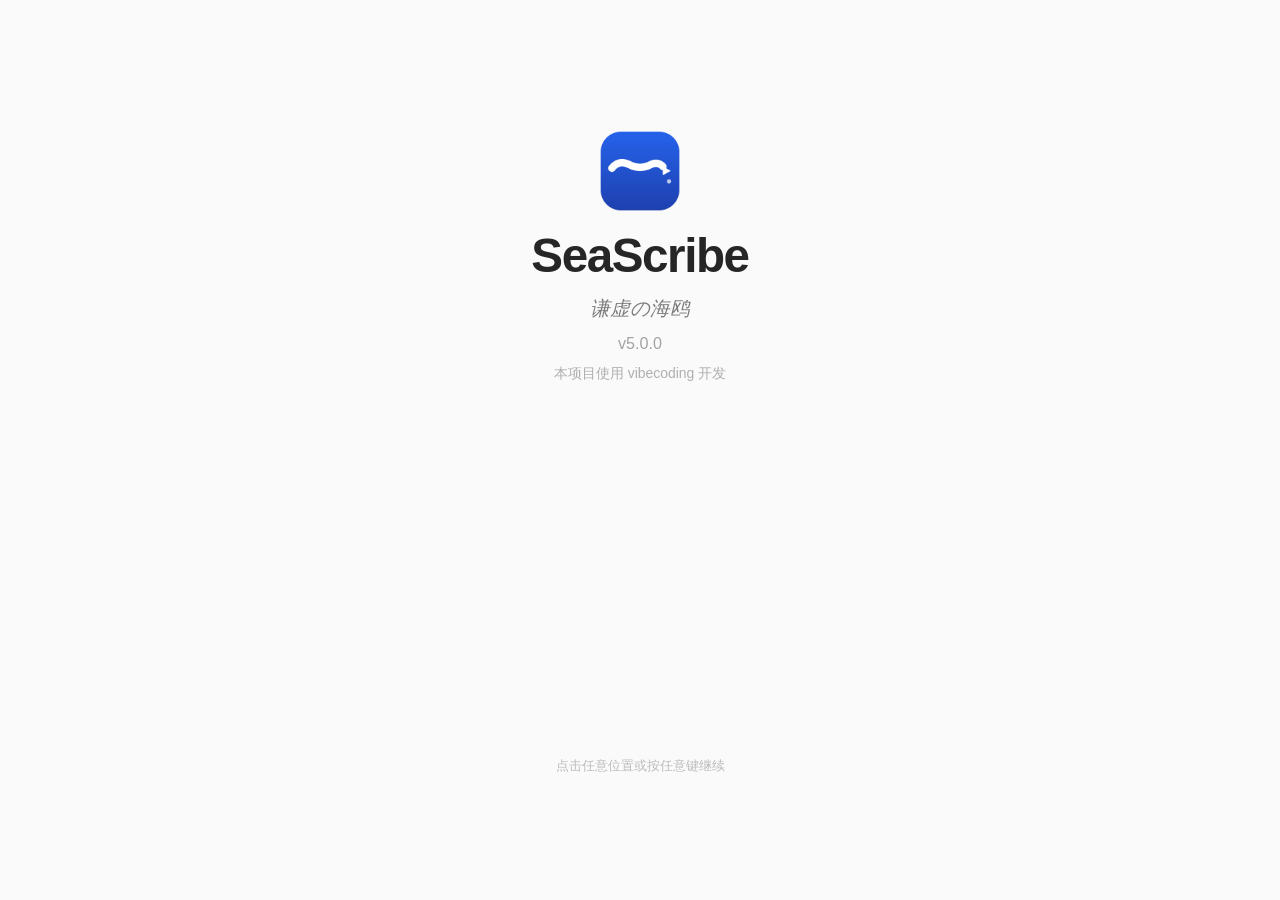
==== index.html @ 75e5cdb0 "v6.0.0: 后端模块化重构 + 前端冗余清理 + 全量审查修复 后端: routes.py 1034行 -> api_common + 7 功能模块 + 聚合入口   - 日志 action 语义" ====
<!DOCTYPE html>
<html lang="zh-CN">
<head>
<meta charset="UTF-8">
<meta name="viewport" content="width=device-width, initial-scale=1.0">
<meta name="renderer" content="webkit">
<meta http-equiv="X-UA-Compatible" content="IE=edge,chrome=1">
<title>SeaScribe — 课堂听写</title>
<link rel="icon" href="main/logo.png">

<!-- Config (must load first) -->
<script src="config/config.js"></script>

<!-- Theme init (must be inline to prevent flash) -->
<script>
(function(){
  var t = localStorage.getItem('seascribe_theme');
  if (!t) {
    t = (window.__SEASCRIBE_CONFIG__ && window.__SEASCRIBE_CONFIG__.theme) || 'light';
  }
  document.documentElement.setAttribute('data-theme', t);
})();
</script>

<!-- Stylesheets -->
<link rel="stylesheet" href="main/css/theme.css">
<link rel="stylesheet" href="main/css/base.css">
<link rel="stylesheet" href="main/css/topbar.css">
<link rel="stylesheet" href="main/css/pages.css">
<link rel="stylesheet" href="main/css/controls.css">
<link rel="stylesheet" href="main/css/cards.css">
<link rel="stylesheet" href="main/css/splash.css">
<link rel="stylesheet" href="main/css/changelog.css">
<link rel="stylesheet" href="main/css/responsive.css">
<link rel="stylesheet" href="main/css/custom-select.css">
<link rel="stylesheet" href="main/css/picker.css">
</head>
<body>

<!-- ========== 点名：动画层 + 结果展示层 ========== -->
<div id="pick-decorative" class="pick-decorative hidden">
  <div class="pick-decorative-inner">
    <span id="pick-decorative-time" class="pick-decorative-time"></span>
    <img id="pick-decorative-avatar" class="pick-decorative-avatar hidden" src="" alt="">
    <span id="pick-decorative-text" class="pick-decorative-text"></span>
    <span id="pick-decorative-sig" class="pick-decorative-sig"></span>
  </div>
  <span class="pick-decorative-hint">点击屏幕继续</span>
</div>
<div id="pick-process" class="pick-process hidden"></div>

<!-- ========== 点名配置弹窗 ========== -->
<div id="picker-modal" class="picker-modal hidden">
  <div class="picker-modal-card">
    <button id="picker-close-x" class="modal-close-x" title="关闭">✕</button>
    <div class="picker-modal-title">🎲 随机点名</div>

    <div class="picker-section">
      <span class="picker-section-label">📋 班级名单</span>
      <select id="picker-list-select" class="picker-select"></select>
    </div>

    <div class="picker-section">
      <span class="picker-section-label">🎲 随机方式</span>
      <div id="picker-method-group" class="picker-radio-group">
        <!-- JS 动态渲染 -->
      </div>
    </div>

    <div class="picker-section">
      <span class="picker-section-label">✨ 修饰动画</span>
      <select id="picker-decorative" class="picker-select">
        <!-- JS 动态渲染 -->
      </select>
    </div>

    <div class="picker-section picker-section-advanced">
      <label class="picker-checkbox">
        <input type="checkbox" id="picker-show-process">
        <span>显示真实随机过程</span>
      </label>
      <div id="picker-process-mode-group" class="picker-process-mode-row">
        <!-- JS 动态渲染 -->
      </div>
    </div>

    <div class="picker-section">
      <label class="picker-checkbox">
        <input type="checkbox" id="picker-timestamp" checked>
        <span>记录点名时间（避免重复）</span>
      </label>
      <div class="picker-ts-actions">
        <button id="picker-ts-view" class="btn btn-ghost btn-sm-picker" disabled>📋 查看记录</button>
      </div>
      <div id="picker-ts-panel" class="picker-ts-panel hidden">
        <div class="picker-ts-panel-header">
          <span class="picker-ts-panel-title">📋 点名记录</span>
          <button id="picker-ts-panel-close" class="modal-close-x" title="关闭" style="position:static;width:24px;height:24px;font-size:0.85rem">✕</button>
        </div>
        <div id="picker-ts-body" class="picker-ts-body"></div>
      </div>
      <label class="picker-checkbox" style="margin-top:8px">
        <input type="checkbox" id="picker-debug-toggle">
        <span>🔧 调试模式（跳过随机，指定姓名播动画）</span>
      </label>
    </div>

    <div class="picker-section picker-section-advanced picker-debug-collapsed" id="picker-debug-section">
      <span class="picker-section-label">🔧 调试动画</span>
      <select id="picker-debug-name" class="picker-select">
        <option value="">— 选择姓名后播放动画 —</option>
      </select>
      <button id="picker-debug-play" class="btn btn-dark btn-sm" disabled>🎬 播放动画</button>
    </div>

    <div class="picker-actions">
      <button id="picker-start" class="btn btn-dark" disabled>开始点名</button>
    </div>
  </div>
</div>

<!-- ========== 开屏动画 ========== -->
<div id="splash" class="splash">
  <div class="splash-content">
    <img class="splash-logo" src="main/logo.png" alt="">
    <span class="splash-title">SeaScribe</span>
    <span class="splash-author">谦虚の海鸥</span>
    <span class="splash-version">v5.0.0</span>
    <span class="splash-vibecoding">本项目使用 vibecoding 开发</span>
    <div id="splash-log" class="splash-log"></div>
    <span class="splash-hint">点击任意位置或按任意键继续</span>
  </div>
</div>

<!-- ========== 顶栏 ========== -->
<header class="topbar">
  <span class="topbar-brand" id="brand-logo" title="回到学科选择"><img class="topbar-logo" src="main/logo.png" alt="">SeaScribe</span><span class="topbar-version">v5.0.0</span>
  <span class="topbar-spacer"></span>
  <div class="topbar-picker" id="topbar-picker">
    <span id="pick-result" class="pick-result"></span>
    <button id="btn-picker" class="topbar-btn">🎲 <span class="btn-label">随机点名</span></button>
  </div>
  <span id="admin-status" class="admin-status hidden"></span>
  <a class="topbar-btn" id="btn-admin" href="/admin/" title="管理后台">🔧 <span class="btn-label">管理后台</span></a>
  <button class="tool-btn icon-btn" id="btn-theme" title="切换夜间模式">🌙</button>
  <div class="topbar-more">
    <button class="topbar-btn" id="btn-more">⋯ <span class="btn-label">更多</span></button>
    <div class="more-menu hidden" id="more-menu">
      <button class="more-item" id="btn-changelog">📜 更新日志</button>
      <button class="more-item" id="btn-syslog">📋 系统日志</button>
      <button class="more-item" id="btn-about"><svg xmlns="http://www.w3.org/2000/svg" width="18" height="18" viewBox="0 0 48 48" fill="none" style="vertical-align:-3px;margin-right:2px"><circle cx="24" cy="24" r="20" stroke="currentColor" stroke-width="3"/><path d="M24 14 L24 30" stroke="currentColor" stroke-width="3.5" stroke-linecap="round"/><circle cx="24" cy="37" r="2.5" fill="currentColor"/></svg> 关于</button>
    </div>
  </div>
</header>

<!-- ========== 学科选择页 ========== -->
<main id="subject-page" class="page">
  <div class="page-hero">
    <h2 class="page-title">选择学科</h2>
    <p class="page-sub">点击卡片开始听写</p>
  </div>
  <div id="subject-list" class="subject-grid"></div>
</main>

<!-- ========== 听写页 ========== -->
<main id="dictation-page" class="page hidden">
  <div class="dictation-header">
    <button class="back-btn" id="btn-back">← 返回</button>
    <h2 class="page-title" id="dictation-title"></h2>
  </div>

  <div class="controls">
    <div id="plugin-config" class="plugin-config-row"></div>

    <div class="control-row">
      <div class="control-item">
        <label class="ctrl-label" for="count-input">数量</label>
        <div class="stepper">
          <button class="stepper-btn" id="count-minus">-</button>
          <input type="number" class="stepper-input" id="count-input" value="12" min="1" max="36" step="1">
          <button class="stepper-btn" id="count-plus">+</button>
          <button class="stepper-btn" id="count-max" title="设为最大数量">max</button>
        </div>
      </div>
      <div class="control-item">
        <span class="ctrl-label">列数</span>
        <div class="stepper">
          <button class="stepper-btn" id="col-minus">-</button>
          <span class="stepper-val" id="col-display">3</span>
          <button class="stepper-btn" id="col-plus">+</button>
        </div>
      </div>
      <button class="tool-btn layout-btn" id="btn-layout" title="切换列表/网格">☰</button>
      <div class="control-item">
        <label class="ctrl-label" for="font-slider">字号</label>
        <button class="tool-btn fs-btn" id="fs-minus" title="缩小">A-</button>
        <input type="range" class="font-slider" id="font-slider" min="60" max="200" value="100" step="5">
        <button class="tool-btn fs-btn" id="fs-plus" title="放大">A+</button>
        <span class="tool-val" id="fs-display">100%</span>
      </div>
      <button id="btn-shuffle" class="btn btn-dark">随机出题</button>
      <button id="btn-reveal" class="btn btn-ghost" disabled>公布答案</button>
    </div>
  </div>

  <div id="card-grid" class="card-grid"></div>
</main>

<!-- ========== 更新日志弹窗 ========== -->
<div id="changelog-overlay" class="changelog-overlay hidden">
  <div class="changelog-card">
    <button class="modal-close-x" id="btn-changelog-close-x" title="关闭">✕</button>
    <h2>更新日志</h2>
    <div class="changelog-body" id="changelog-body"></div>
  </div>
</div>

<!-- ========== 系统日志弹窗 ========== -->
<div id="syslog-overlay" class="changelog-overlay hidden">
  <div class="changelog-card">
    <button class="modal-close-x" id="btn-syslog-close-x" title="关闭">✕</button>
    <h2>系统日志</h2>
    <div id="syslog-body" class="changelog-body"></div>
  </div>
</div>

<!-- ========== 关于弹窗 ========== -->
<div id="about-overlay" class="changelog-overlay hidden">
  <div class="changelog-card">
    <button class="modal-close-x" id="btn-about-close-x" title="关闭">✕</button>
    <h2>关于 SeaScribe</h2>
    <div id="about-body" class="changelog-body"></div>
  </div>
</div>

<!-- ========== Scripts ========== -->
<script>
// Pre-init for non-module scripts (picker, config) that need SeaScribe at parse time
window.SeaScribe = {
  esc: function(s) { var d = document.createElement('div'); d.textContent = s || ''; return d.innerHTML; },
  delay: function(ms) { return new Promise(function(r) { setTimeout(r, ms); }); },
  bindModal: function(overlayId, closeXId) {
    var overlay = document.getElementById(overlayId);
    var closeX = document.getElementById(closeXId);
    function close() { overlay.classList.add('hidden'); }
    if (closeX) closeX.addEventListener('click', close);
    overlay.addEventListener('click', function(e) { if (e.target === overlay) close(); });
  }
};
window.SubjectRegistry = {
  _plugins: new Map(),
  register: function(p) { if (p && p.meta && p.meta.id) this._plugins.set(p.meta.id, p); },
  get: function(id) { return this._plugins.get(id) || null; },
  list: function() { return Array.from(this._plugins.values()); }
};
</script>
<script src="config/english/config.js"></script>
<script src="plugins/english/plugin.js"></script>
<script src="config/chemistry/config.js"></script>
<script src="plugins/chemistry/plugin.js"></script>
<script src="config/enword/config.js"></script>
<script src="plugins/enword/plugin.js"></script>
<script src="https://cdn.jsdelivr.net/npm/canvas-confetti@1.9.4/dist/confetti.browser.min.js"
  integrity="sha384-JSZXO0kKYHTylAsDYTb+7Kg2eUyalm19b8Pydcdf8sQ1cCKYZr9lLahoKT9+LFY5"
  crossorigin="anonymous"></script>
<script src="config/picker/config.js"></script>
<script type="module" src="main/picker/index.js"></script>
<script type="module" src="main/core/app.js"></script>
</body>
</html>
---- main/css/theme.css ----
/* ============================================================
   SeaScribe — Theme Variables (shared by main + admin)
   ============================================================ */

/* === Design Tokens === */
:root {
  --radius-xs: 3px;     --radius-sm: 6px;
  --radius-md: 8px;     --radius-lg: 10px;
  --radius-xl: 12px;    --radius-2xl: 16px;
  --radius: var(--radius-xl);
  --gap:      14px;
  --dur-fast: 0.15s;    --dur-md: 0.2s;    --dur-slow: 0.3s;
  --ease:     cubic-bezier(0.22, 0.61, 0.36, 1);
  --spring:   cubic-bezier(0.34, 1.56, 0.64, 1);
  --ease-out: cubic-bezier(0, 0, 0.2, 1);
  --bounce:   cubic-bezier(0.175, 0.885, 0.32, 1.275);
  --shadow-sm: 0 4px 16px rgba(0,0,0,0.1);
  --shadow-md: 0 6px 20px rgba(0,0,0,0.12);
  --shadow-lg: 0 12px 32px rgba(0,0,0,0.12);
  --shadow-xl: 0 12px 40px rgba(0,0,0,0.2);
}

/* ---- Light Theme ---- */
:root, [data-theme="light"] {
  --bg:       #fafafa;
  --surface:  #ffffff;
  --text:     #333;
  --muted:    #999;
  --border:   #e5e5e5;
  --dark:     #2a2a2a;
  --accent:   #d6394e;
  --hover:    #f5f5f5;
  --orb-bg:   #f0f0f0;
  --slider-track: #ddd;
  --select-arrow: url("data:image/svg+xml,%3Csvg xmlns='http://www.w3.org/2000/svg' width='12' height='12' viewBox='0 0 12 12'%3E%3Cpath d='M3 5l3 3 3-3' fill='none' stroke='%23999' stroke-width='1.5' stroke-linecap='round'/%3E%3C/svg%3E");
}

/* ---- Dark Theme ---- */
[data-theme="dark"] {
  --bg:       #1a1a1a;
  --surface:  #262626;
  --text:     #e5e5e5;
  --muted:    #888;
  --border:   #3a3a3a;
  --dark:     #e5e5e5;
  --accent:   #f06070;
  --hover:    #333;
  --orb-bg:   #333;
  --slider-track: #444;
  --select-arrow: url("data:image/svg+xml,%3Csvg xmlns='http://www.w3.org/2000/svg' width='12' height='12' viewBox='0 0 12 12'%3E%3Cpath d='M3 5l3 3 3-3' fill='none' stroke='%23888' stroke-width='1.5' stroke-linecap='round'/%3E%3C/svg%3E");
}
---- main/css/base.css ----
/* ============================================================
   SeaScribe — Base Reset & Typography
   ============================================================ */

/* ---- Global scrollbar ---- */
::-webkit-scrollbar { width: 4px; height: 4px; }
::-webkit-scrollbar-button:vertical:decrement,
::-webkit-scrollbar-button:vertical:increment { height: 0; }
::-webkit-scrollbar-button:horizontal:decrement,
::-webkit-scrollbar-button:horizontal:increment { width: 0; }
::-webkit-scrollbar-track { background: transparent; }
::-webkit-scrollbar-track-piece { background: transparent; }
::-webkit-scrollbar-thumb { background: var(--muted); border-radius: 2px; }
::-webkit-scrollbar-thumb:hover { background: var(--border); }
::-webkit-scrollbar-corner { background: transparent; }

*, *::before, *::after { box-sizing:border-box; margin:0; padding:0; }
html { font-size: 17px; scrollbar-width: thin; scrollbar-color: var(--muted) transparent; }

body {
  font-family: -apple-system, BlinkMacSystemFont, "Segoe UI", "PingFang SC",
               "Microsoft YaHei", "Helvetica Neue", sans-serif;
  background: var(--bg);
  color: var(--text);
  min-height: 100vh;
  overflow-x: hidden;
  transition: background-color 0.3s, color 0.3s;
}

.hidden { display: none; }
---- main/css/topbar.css ----
/* ============================================================
   SeaScribe — Topbar
   ============================================================ */

.topbar {
  display: flex;
  align-items: center;
  gap: 12px;
  padding: 14px 28px;
  border-bottom: 1px solid var(--border);
  background: var(--surface);
  flex-wrap: wrap;
  transition: background-color var(--dur-slow), border-color var(--dur-slow);
}

.topbar-brand {
  display: flex;
  align-items: center;
  gap: 6px;
  font-size: 1.3rem;
  font-weight: 700;
  letter-spacing: -0.02em;
  cursor: pointer;
  user-select: none;
  transition: opacity var(--dur-fast);
}
.topbar-brand:hover { opacity: 0.7; }

.topbar-logo {
  width: 1.1em;
  height: 1.1em;
  flex-shrink: 0;
  vertical-align: middle;
}

.topbar-version {
  font-size: 0.65rem;
  font-weight: 400;
  color: var(--muted);
  position: relative;
  top: 0.4em;
  margin-left: -4px;
  pointer-events: none;
  user-select: none;
}

.topbar-spacer { flex: 1; }

.topbar-btn {
  padding: 6px 10px;
  border: 1px solid var(--border);
  border-radius: var(--radius-md);
  background: var(--surface);
  cursor: pointer;
  font-size: 0.9rem;
  color: var(--text);
  transition: background-color var(--dur-md);
  text-decoration: none;
}
.topbar-btn:hover { background: var(--hover); }

.tool-btn {
  width: 28px; height: 28px;
  border: 1px solid var(--border);
  border-radius: var(--radius-sm);
  background: var(--surface);
  font-size: 0.8rem;
  cursor: pointer;
  color: var(--text);
  display: flex;
  align-items: center; justify-content: center;
  transition: background-color var(--dur-fast), border-color var(--dur-fast);
}
.tool-btn:hover { background: var(--hover); }

.icon-btn { font-size: 1rem; border: none; background: transparent; }

/* ---- 管理后台登录状态 ---- */
.admin-status {
  font-size: 0.72rem;
  color: var(--muted);
  text-align: center;
  line-height: 1.3;
  white-space: nowrap;
  animation: adminStatusIn 0.25s var(--ease);
}
.admin-status.hidden { display: none; }
.admin-status .status-dot {
  display: inline-block;
  width: 6px; height: 6px;
  border-radius: 50%;
  background: #27ae60;
  margin-right: 4px;
  vertical-align: middle;
  position: relative;
  top: -1px;
}

/* ---- 更多下拉菜单 ---- */
.topbar-more {
  position: relative;
}

.more-menu {
  position: absolute;
  top: calc(100% + 6px);
  right: 0;
  background: var(--surface);
  border: 1px solid var(--border);
  border-radius: var(--radius-lg);
  box-shadow: var(--shadow-md);
  padding: 4px;
  display: flex;
  flex-direction: column;
  gap: 2px;
  min-width: 140px;
  z-index: 1000;
  animation: moreIn 0.2s var(--spring);
  transform-origin: top right;
}

.more-menu.hidden { display: none; }

.more-item {
  padding: 8px 14px;
  border: none;
  border-radius: 7px;
  background: transparent;
  cursor: pointer;
  font-size: 0.88rem;
  color: var(--text);
  text-align: left;
  white-space: nowrap;
  transition: background-color 0.12s, transform 0.12s var(--spring);
}
.more-item:hover { background: var(--hover); transform: translateX(2px); }

@keyframes moreIn {
  from { opacity: 0; transform: scale(0.92) translateY(-8px); }
  to   { opacity: 1; transform: scale(1) translateY(0); }
}

@keyframes adminStatusIn {
  from { opacity: 0; transform: translateX(-12px); }
  to   { opacity: 1; transform: translateX(0); }
}
---- main/css/pages.css ----
/* ============================================================
   SeaScribe — Page Transitions & Subject Cards
   ============================================================ */

.page {
  margin: 0 auto;
  padding: 32px 24px 60px;
}
.page.hidden { display: none; }

.page-exit {
  animation: pageOut 0.2s var(--ease-out) forwards;
}
.page-enter {
  animation: pageIn 0.35s var(--spring) forwards;
}

@keyframes pageOut {
  to { opacity: 0; transform: translateY(-12px) scale(0.98); }
}
@keyframes pageIn {
  from { opacity: 0; transform: translateY(12px) scale(0.98); }
  to   { opacity: 1; transform: translateY(0) scale(1); }
}

.page-hero { text-align: center; margin-bottom: 32px; }
.page-title { font-size: 1.6rem; font-weight: 700; }
.page-sub { font-size: 0.9rem; color: var(--muted); margin-top: 6px; }

/* ---- Subject Cards ---- */
.subject-grid {
  display: grid;
  grid-template-columns: repeat(auto-fill, minmax(200px, 1fr));
  gap: var(--gap);
}

.subject-card {
  background: var(--surface);
  border: 1px solid var(--border);
  border-radius: var(--radius);
  padding: 28px 20px;
  display: flex; flex-direction: column; align-items: center;
  gap: 10px;
  cursor: pointer;
  transition: all 0.25s var(--spring);
}
.subject-card:hover {
  transform: translateY(-6px) scale(1.02);
  box-shadow: var(--shadow-lg);
  border-color: var(--text);
}
.subject-icon { font-size: 2.6rem; line-height:1; }
.subject-name { font-size: 1.2rem; font-weight:700; }
.subject-desc { font-size: 0.8rem; color:var(--muted); text-align:center; }

/* ---- Dictation Header ---- */
.dictation-header {
  display: flex; align-items: center; gap: 16px; margin-bottom: 20px;
}

.back-btn {
  border: 1px solid var(--border);
  background: var(--surface);
  color: var(--text);
  padding: 6px 14px;
  border-radius: var(--radius-md);
  font-size: 0.9rem;
  cursor: pointer;
  transition: all var(--dur-fast);
}
.back-btn:hover { background: var(--hover); }
---- main/css/controls.css ----
/* ============================================================
   SeaScribe — Controls
   ============================================================ */

.controls { margin-bottom: 14px; }

.plugin-config-row {
  margin-bottom: 8px;
  display: flex; flex-wrap: wrap; gap: 8px; align-items: center;
}

.control-row {
  display: flex; align-items: center; gap: 10px; flex-wrap: wrap;
}

.control-item {
  display: flex; align-items: center; gap: 4px;
}

.ctrl-label {
  font-size: 0.75rem; color: var(--muted); font-weight: 500;
}

/* ---- stepper ---- */
.stepper {
  display: flex; align-items: center;
  border: 1px solid var(--border);
  border-radius: 6px; overflow: hidden;
}
.stepper-btn {
  width: 28px; height: 28px;
  border: none; background: var(--surface);
  font-size: 0.9rem; cursor: pointer;
  color: var(--text);
  transition: background-color 0.15s;
  display: flex; align-items: center; justify-content: center;
}
.stepper-btn:hover { background: var(--hover); }
.stepper-val {
  width: 30px; text-align: center;
  font-weight: 600; font-size: 0.85rem;
}

/* stepper with editable input */
.stepper-input {
  width: 44px; height: 28px;
  text-align: center;
  border: none;
  background: var(--surface);
  color: var(--text);
  font-size: 0.85rem; font-weight: 600;
  -moz-appearance: textfield;
}
.stepper-input::-webkit-inner-spin-button,
.stepper-input::-webkit-outer-spin-button { -webkit-appearance:none; margin:0; }
.stepper-input:focus { outline: none; background: var(--hover); }

/* ---- font slider ---- */
.font-slider {
  -webkit-appearance: none;
  width: 64px; height: 5px;
  border-radius: 3px;
  background: var(--slider-track);
  outline: none; cursor: pointer;
}
.font-slider::-webkit-slider-thumb {
  -webkit-appearance: none;
  width: 18px; height: 18px; border-radius: 50%;
  background: var(--dark);
  border: 2px solid var(--surface);
  cursor: pointer;
}
.font-slider::-moz-range-thumb {
  width: 18px; height: 18px; border-radius: 50%;
  background: var(--dark);
  border: 2px solid var(--surface);
  cursor: pointer;
}

.fs-btn {
  font-size: 0.75rem;
  font-weight: 600;
  width: 28px; height: 28px;
}

.tool-val {
  font-size: 0.8rem; color: var(--text);
  font-weight: 500; min-width: 3.2em; text-align: center;
}

.layout-btn {
  font-size: 1.1rem;
  width: 32px; height: 32px;
  border-radius: 8px;
}

/* ---- beautiful selects ---- */
.range-select {
  appearance: none;
  -webkit-appearance: none;
  padding: 8px 32px 8px 14px;
  border: 1.5px solid var(--border);
  border-radius: 10px;
  background: var(--surface);
  background-image: var(--select-arrow);
  background-repeat: no-repeat;
  background-position: right 10px center;
  background-size: 12px 12px;
  color: var(--text);
  font-size: 0.92rem;
  font-weight: 500;
  cursor: pointer;
  transition: border-color 0.2s, box-shadow 0.2s, background-color 0.2s;
  max-width: 160px;
  text-overflow: ellipsis;
}
.range-select:hover {
  border-color: var(--muted);
  background-color: var(--hover);
}
.range-select:focus {
  outline: none;
  border-color: var(--dark);
  box-shadow: 0 0 0 3px rgba(128,128,128,0.1);
}
.range-select option {
  background: var(--surface);
  color: var(--text);
  padding: 8px;
}
.range-sep {
  font-size: 0.85rem;
  color: var(--muted);
  font-weight: 500;
  user-select: none;
}

.ctrl-sep {
  width: 16px;
}

/* ---- import button ---- */
.import-btn {
  position: relative;
  overflow: hidden;
  cursor: pointer;
  display: inline-flex;
  align-items: center;
  gap: 4px;
}
.import-btn input[type=file] {
  position: absolute;
  top: 0; right: 0; bottom: 0; left: 0;
  opacity: 0;
  cursor: pointer;
}
.import-msg {
  font-size: 0.82rem;
  font-weight: 500;
}
.import-msg.loading  { color: var(--muted); }
.import-msg.success  { color: #4caf50; }
.import-msg.error    { color: #f44336; }

/* ---- url input ---- */
.url-input {
  padding: 8px 14px;
  border: 1.5px solid var(--border);
  border-radius: 10px;
  background: var(--surface);
  color: var(--text);
  font-size: 0.88rem;
  width: 280px;
  transition: border-color 0.2s;
}
.url-input::placeholder { color: var(--muted); }
.url-input:focus { outline: none; border-color: var(--dark); }

/* ---- buttons ---- */
.btn {
  padding: 7px 14px; border: none; border-radius: 8px;
  font-size: 0.88rem; font-weight: 600;
  cursor: pointer; transition: all var(--dur-fast); white-space: nowrap;
}
.btn-dark { background: var(--dark); color: var(--bg); }
.btn-dark:hover { opacity: 0.85; }
.btn-ghost {
  background: transparent; color: var(--muted);
  border: 1px solid var(--border);
}
.btn-ghost:hover { border-color: var(--text); color: var(--text); }
.btn-ghost:disabled { opacity: 0.35; cursor: default; }
---- main/css/cards.css ----
/* ============================================================
   SeaScribe — Dictation Cards
   ============================================================ */

.card-grid {
  display: grid;
  grid-template-columns: repeat(4, 1fr);
  gap: var(--gap);
  transition: grid-template-columns 0.35s var(--ease);
}

.card-grid.grid-morph {
  animation: gridPulse 0.35s var(--ease);
}

.card-grid.layout-morph {
  animation: layoutMorph 0.28s var(--ease);
}

@keyframes layoutMorph {
  0%   { opacity: 0.5; transform: scale(0.96); }
  100% { opacity: 1; transform: scale(1); }
}

@keyframes gridPulse {
  0%   { opacity: 1; transform: scale(1); }
  40%  { opacity: 0.75; transform: scale(0.985); }
  100% { opacity: 1; transform: scale(1); }
}

/* list mode */
.card-grid.list {
  display: block;
  column-gap: 12px;
}
.card-grid.list .card {
  break-inside: avoid;
  margin-bottom: 8px;
  flex-direction: row;
  flex-wrap: wrap;
  align-items: center;
  gap: 4px 10px;
  padding: 10px 14px;
}
.card-grid.list .card-num { flex-shrink: 0; min-width: 1.8em; }
.card-grid.list .card-prompt { flex: 1; min-width: 0; }
.card-grid.list .card-answers { flex-basis: 100%; }
.card-grid.list .card-answers:not(.visible) { display: none; }

.card {
  background: var(--surface);
  border: 1px solid var(--border);
  border-radius: var(--radius);
  padding: 18px 16px;
  display: flex; flex-direction: column; gap: 8px;
  animation: fadeUp 0.45s var(--spring) both;
  transition: background-color var(--dur-slow), border-color var(--dur-slow), transform 0.25s var(--spring), box-shadow 0.25s var(--spring);
  min-width: 0;
}
.card:hover {
  transform: translateY(-2px);
  box-shadow: var(--shadow-sm);
}
[data-theme="dark"] .card:hover { box-shadow: 0 4px 16px rgba(0,0,0,0.4); }

@keyframes fadeUp {
  from { opacity: 0; transform: translateY(20px); }
  to   { opacity: 1; transform: translateY(0); }
}

.card-num { font-size: calc(1.3rem * var(--card-font-scale, 1)); color: #666; font-weight: 800; }
[data-theme="dark"] .card-num { color: #aaa; }

.card-prompt {
  display: flex; align-items: baseline; gap: 6px;
  font-size: calc(1em * var(--card-font-scale, 1));
}

.card-symbol {
  font-size: 1.6em; font-weight: 700;
  letter-spacing: 0.02em; line-height: 1;
}

.card-cn { font-size: 0.8em; color: var(--muted); font-weight: 400; }

/* ---- answers ---- */
.card-answers {
  padding-top: 4px;
  opacity: 0; max-height: 0; overflow: hidden;
  transition: all 0.4s var(--spring);
  font-size: calc(0.9em * var(--card-font-scale, 1));
}
.card-answers.visible {
  opacity: 1; max-height: 300px; overflow: visible;
}

.a-line {
  display: flex; align-items: baseline; gap: 6px;
  margin-bottom: 2px; flex-wrap: wrap;
}
.a-label {
  font-size: 0.85em; color: var(--text); opacity: 0.75;
  font-weight: 600; min-width: 3.2em; flex-shrink: 0;
}
.a-val { font-weight: 600; white-space: pre-wrap; word-break: break-word; }
.a-val sup { font-size: 0.65em; color: var(--text); opacity: 0.75; }
.a-val.orbital {
  font-family: "SF Mono", "Cascadia Code", "Fira Code", "Consolas", "Microsoft YaHei", monospace;
  font-size: 0.88em; letter-spacing: 0.03em;
  background: var(--orb-bg);
  padding: 1px 5px; border-radius: var(--radius-xs);
  white-space: normal; word-break: break-all; line-height: 1.5;
}
---- main/css/splash.css ----
/* ============================================================
   SeaScribe — Splash Screen
   ============================================================ */

.splash {
  position: fixed;
  top: 0; right: 0; bottom: 0; left: 0;
  z-index: 9999;
  background: var(--bg);
  display: flex;
  align-items: center;
  justify-content: center;
  pointer-events: auto;
  cursor: pointer;
  will-change: opacity;
}

.splash-content {
  display: flex;
  flex-direction: column;
  align-items: center;
  gap: 12px;
  animation: splashIn 0.8s var(--spring) both;
}

.splash-logo {
  width: 90px;
  height: 90px;
  animation: splashBounce 0.8s var(--spring) 0.1s both;
}

.splash-title {
  font-size: 2.8rem;
  font-weight: 800;
  letter-spacing: -0.03em;
  color: rgba(255,255,255,0.95);
  animation: splashFade 0.6s var(--ease-out) 0.5s both;
}

[data-theme="light"] .splash-title {
  color: rgba(0,0,0,0.85);
}

.splash-author {
  font-size: 1.15rem;
  color: rgba(255,255,255,0.65);
  font-style: italic;
  animation: splashFade 0.6s var(--ease-out) 0.7s both;
}

[data-theme="light"] .splash-author {
  color: rgba(0,0,0,0.5);
}

.splash-version {
  font-size: 0.95rem;
  color: rgba(255,255,255,0.45);
  animation: splashFade 0.6s var(--ease-out) 0.85s both;
}
[data-theme="light"] .splash-version { color: rgba(0,0,0,0.35); }

.splash-vibecoding {
  font-size: 0.82rem;
  color: rgba(255,255,255,0.4);
  animation: splashFade 0.6s var(--ease-out) 0.95s both;
}
[data-theme="light"] .splash-vibecoding { color: rgba(0,0,0,0.3); }

/* splash startup logs */
.splash-log {
  margin-top: 16px;
  width: 280px;
  height: 320px;
  overflow-y: auto;
  scrollbar-width: none;
  display: flex; flex-direction: column; align-items: center; gap: 4px;
}
.splash-log::-webkit-scrollbar { display: none; }
.splash-log-line {
  white-space: nowrap;
  font-size: 0.82rem;
  color: rgba(255,255,255,0.7);
  animation: splashFade 0.2s var(--ease-out) both;
}
[data-theme="light"] .splash-log-line { color: rgba(0,0,0,0.5); }

.splash-hint {
  margin-top: 14px;
  font-size: 0.78rem;
  color: rgba(255,255,255,0.35);
  animation: splashFade 0.6s var(--ease-out) 1.2s both, splashFloat 3s ease-in-out 2s infinite;
}
[data-theme="light"] .splash-hint { color: rgba(0,0,0,0.25); }

@keyframes splashIn {
  from { opacity: 0; transform: scale(0.92); }
  to   { opacity: 1; transform: scale(1); }
}

@keyframes splashOut {
  to { opacity: 0; }
}

@keyframes splashBounce {
  0%   { opacity: 0; transform: scale(0) rotate(-10deg); }
  60%  { opacity: 1; transform: scale(1.12) rotate(2deg); }
  100% { transform: scale(1) rotate(0deg); }
}

@keyframes splashFade {
  from { opacity: 0; transform: translateY(20px); }
  to   { opacity: 1; transform: translateY(0); }
}

@keyframes splashFloat {
  0%, 100% { transform: translateY(0); }
  50%      { transform: translateY(-3px); }
}
---- main/css/changelog.css ----
/* ============================================================
   SeaScribe — Changelog / Syslog Overlay
   ============================================================ */

.changelog-overlay {
  position: fixed;
  top: 0; right: 0; bottom: 0; left: 0;
  z-index: 20000;
  background: rgba(0,0,0,0.55);
  display: flex;
  align-items: center;
  justify-content: center;
  opacity: 1;
  pointer-events: auto;
  transition: opacity 0.25s var(--ease-out);
}
.changelog-overlay.hidden {
  opacity: 0;
  pointer-events: none;
}

.changelog-card {
  position: relative;
  background: var(--surface);
  border-radius: var(--radius-2xl);
  padding: 24px 32px 20px;
  max-width: 540px;
  width: auto;
  min-width: 360px;
  max-height: 80vh;
  display: flex;
  flex-direction: column;
  color: var(--text);
}

.changelog-overlay:not(.hidden) .changelog-card {
  animation: changelogIn 0.4s var(--spring);
}
#about-overlay .changelog-card {
  max-width: 680px;
}
#syslog-overlay .changelog-card {
  max-width: 85vw;
}
.changelog-card h2 { margin: 0 0 12px; font-size: 1.3rem; flex-shrink: 0; padding-right: 32px; }

/* ---- 右上角关闭按钮 ---- */
.modal-close-x {
  position: absolute;
  top: 12px; right: 14px;
  width: 28px; height: 28px;
  border: none;
  border-radius: var(--radius-sm);
  background: transparent;
  cursor: pointer;
  font-size: 1rem;
  color: var(--muted);
  display: flex;
  align-items: center; justify-content: center;
  transition: background-color var(--dur-fast), color var(--dur-fast), transform var(--dur-md) var(--spring);
  z-index: 1;
}
.modal-close-x:hover {
  background: var(--hover);
  color: var(--text);
  transform: rotate(90deg);
}


.changelog-body {
  overflow-y: auto;
  flex: 1;
  min-height: 0;
}
.changelog-body::-webkit-scrollbar { width: 4px; height: 4px; }
.changelog-body::-webkit-scrollbar-button:vertical:decrement,
.changelog-body::-webkit-scrollbar-button:vertical:increment { height: 0; }
.changelog-body::-webkit-scrollbar-track { background: transparent; }
.changelog-body::-webkit-scrollbar-thumb { background: var(--muted); border-radius: 2px; }
.changelog-body::-webkit-scrollbar-thumb:hover { background: var(--border); }
.changelog-body { scrollbar-width: thin; scrollbar-color: var(--muted) transparent; }
.changelog-body ul { padding-left: 20px; line-height: 1.8; font-size: 0.92rem; }
.changelog-body table {
  width: 100%; border-collapse: collapse;
  margin: 8px 0; font-size: 0.85rem;
}
.changelog-body th, .changelog-body td {
  border: 1px solid var(--border); padding: 6px 10px; text-align: left;
}
.changelog-body th { background: var(--hover); font-weight: 600; }
.changelog-body code {
  background: var(--orb-bg); padding: 1px 5px; border-radius: var(--radius-xs);
  font-family: "SF Mono", "Cascadia Code", "Consolas", monospace;
  font-size: 0.88em;
}
.changelog-body pre {
  background: var(--orb-bg); padding: 12px 16px; border-radius: var(--radius-md);
  overflow-x: auto; font-size: 0.82rem; line-height: 1.6;
}
.changelog-body pre code { background: none; padding: 0; }
.changelog-body blockquote {
  border-left: 3px solid var(--accent); margin: 8px 0;
  padding: 4px 14px; color: var(--muted); font-style: italic;
}
.changelog-body hr {
  border: none; border-top: 1px solid var(--border); margin: 12px 0;
}
.changelog-body img { border-radius: var(--radius-md); }
.changelog-body h4, .changelog-body h5, .changelog-body h6 {
  margin: 12px 0 4px; color: var(--text);
}
.changelog-body h2 { font-size: 1.2rem; margin: 16px 0 8px; }
.changelog-body h3 { margin: 16px 0 6px; font-size: 1rem; color: var(--text); }

@keyframes changelogIn {
  from { opacity: 0; transform: translateY(24px) scale(0.94); }
  to   { opacity: 1; transform: translateY(0) scale(1); }
}
---- main/css/responsive.css ----
/* ============================================================
   SeaScribe — Responsive
   适配手机 / 平板 / 桌面
   ============================================================ */

/* ====== 平板 (≤1024px) ====== */
@media (max-width: 1024px) {
  .changelog-card {
    max-width: 70vw;
  }
  #about-overlay .changelog-card {
    max-width: 75vw;
  }
  #syslog-overlay .changelog-card {
    max-width: 85vw;
  }
}

/* ====== 小平板 (≤768px) ====== */
@media (max-width: 768px) {
  /* 顶栏 */
  .topbar {
    flex-wrap: nowrap;
    padding: 10px 14px;
    gap: 6px;
  }
  .topbar-version { display: none; }
  .topbar-brand { font-size: 1.1rem; }
  .topbar-logo { width: 0.9em; height: 0.9em; }
  .topbar-btn { padding: 5px 8px; font-size: 0.82rem; }
  .admin-status { font-size: 0.68rem; }
  #btn-admin { padding: 5px 8px; font-size: 0.82rem; }

  /* 点名顶栏区域 */
  .topbar-picker { gap: 4px; }
  #btn-picker { font-size: 0.82rem; }

  /* 页面 */
  .page { padding: 12px 10px 28px; }

  /* 听写页头部 */
  .dictation-header {
    flex-wrap: wrap;
    gap: 8px;
  }
  .dictation-header .page-title { font-size: 1.2rem; }

  /* 控制栏 */
  .control-row { gap: 6px; }
  .control-item { gap: 2px; }
  .ctrl-label { font-size: 0.7rem; }
  .font-slider { width: 48px; }

  /* 学科卡片 */
  .subject-grid { grid-template-columns: 1fr 1fr; gap: 10px; }
  .subject-card { padding: 18px 14px; }
  .subject-icon { font-size: 2rem; }
  .subject-name { font-size: 1rem; }
  .subject-desc { font-size: 0.72rem; }

  /* 听写卡片 */
  .card-grid { gap: 10px; }
  .card { padding: 14px 16px; }

  /* 模态框 */
  .picker-modal-card {
    min-width: unset;
    max-width: 92vw;
    width: 92vw;
    padding: 20px 18px;
    gap: 14px;
  }
  .changelog-card {
    min-width: unset;
    max-width: 92vw;
    width: 92vw;
    padding: 20px 18px;
  }
  #about-overlay .changelog-card,
  #syslog-overlay .changelog-card {
    max-width: 92vw;
  }
  .changelog-card h2 { font-size: 1.15rem; }
  .changelog-body { max-height: 65vh; }

  /* Splash */
  .splash-logo { width: 70px; height: 70px; }
  .splash-title { font-size: 2.2rem; }
  .splash-author { font-size: 1rem; }
  .splash-log { width: 260px; height: 280px; }
}

/* ====== 窄屏 (≤640px) — 隐藏点名结果 ====== */
@media (max-width: 640px) {
  .topbar { flex-wrap: nowrap; }
  #pick-result { display: none; }
}

/* ====== 手机 (≤480px) ====== */
@media (max-width: 480px) {
  /* 顶栏 —— 只显示图标 */
  .topbar {
    flex-wrap: nowrap;
    padding: 8px 10px;
    gap: 3px;
  }
  .topbar-brand { font-size: 1rem; }
  .topbar-btn { padding: 4px 6px; font-size: 0.82rem; border-radius: 6px; }
  .topbar-btn .btn-label { display: none; }
  #btn-admin { padding: 4px 6px; font-size: 0.82rem; }
  .admin-status { font-size: 0.58rem; }
  .topbar-picker { gap: 2px; }
  #btn-picker { font-size: 0.82rem; padding: 4px 6px; }
  #pick-result { display: none; }
  .icon-btn { width: 24px; height: 24px; font-size: 0.85rem; }
  .more-menu { min-width: 120px; }
  .more-item { padding: 6px 10px; font-size: 0.8rem; }

  /* 页面 */
  .page { padding: 10px 6px 24px; }
  .page-hero { margin-bottom: 18px; }
  .page-title { font-size: 1.3rem; }

  /* 听写页头部 */
  .dictation-header .page-title { font-size: 1rem; }
  .back-btn { padding: 5px 10px; font-size: 0.8rem; }

  /* 控制栏 —— 更紧凑 */
  .control-row { gap: 5px; }
  .stepper-btn { width: 24px; height: 24px; font-size: 0.8rem; }
  .stepper-input { width: 36px; height: 24px; font-size: 0.8rem; }
  .stepper-val { width: 24px; font-size: 0.78rem; }
  .ctrl-label { font-size: 0.65rem; display: none; }
  .font-slider { width: 40px; }
  .fs-btn { width: 24px; height: 24px; font-size: 0.7rem; }
  .tool-val { font-size: 0.7rem; min-width: 2.8em; }
  .layout-btn { width: 28px; height: 28px; font-size: 1rem; }
  .btn { padding: 5px 10px; font-size: 0.78rem; }
  .url-input { width: 160px; font-size: 0.78rem; padding: 6px 10px; }
  .range-select { padding: 6px 28px 6px 10px; font-size: 0.78rem; max-width: 120px; }

  /* 学科卡片 —— 单列 */
  .subject-grid { grid-template-columns: 1fr; gap: 8px; }
  .subject-card { padding: 14px 12px; }

  /* 听写卡片 —— 单列 */
  .card-grid { grid-template-columns: 1fr; gap: 8px; }
  .card { padding: 10px 12px; }
  .card-num { font-size: 1rem; }
  .card-prompt { font-size: 0.9em; }

  /* 模态框 */
  .picker-modal-card {
    width: 96vw;
    max-width: 96vw;
    padding: 16px 14px;
    gap: 12px;
    border-radius: 12px;
  }
  .picker-modal-title { font-size: 1.2rem; }
  .picker-radio-item { padding: 8px 10px; }
  .picker-radio-item-label .title { font-size: 0.88rem; }
  .picker-radio-item-label .desc { font-size: 0.72rem; }
  .picker-select { font-size: 0.82rem; padding: 7px 10px; }
  .picker-section { gap: 6px; }

  .changelog-card {
    min-width: unset;
    width: 96vw;
    max-width: 96vw;
    padding: 16px 14px;
    border-radius: 12px;
  }
  #about-overlay .changelog-card,
  #syslog-overlay .changelog-card {
    max-width: 96vw;
  }
  .changelog-card h2 { font-size: 1.05rem; }
  .changelog-body ul { font-size: 0.82rem; }
  .changelog-body { max-height: 60vh; }
  .changelog-body table { font-size: 0.72rem; display: block; overflow-x: auto; white-space: nowrap; }
  .changelog-body pre { font-size: 0.72rem; padding: 8px 10px; white-space: pre-wrap; word-break: break-all; }
  .changelog-body code { font-size: 0.82em; word-break: break-all; }
  .changelog-body blockquote { margin: 6px 0; padding: 3px 10px; }
  .changelog-body img { max-width: 100%; height: auto; }

  /* Splash */
  .splash { padding: 16px; }
  .splash-content { gap: 8px; }
  .splash-logo { width: 56px; height: 56px; }
  .splash-title { font-size: 1.8rem; }
  .splash-author { font-size: 0.9rem; }
  .splash-version { font-size: 0.78rem; }
  .splash-vibecoding { font-size: 0.7rem; }
  .splash-log {
    width: 100%;
    max-width: 300px;
    height: 240px;
    margin-top: 10px;
  }
  .splash-log-line { font-size: 0.72rem; }
  .splash-hint { font-size: 0.68rem; margin-top: 8px; }

  /* 点名动画 */
  .pick-decorative-text { font-size: 2.6rem; }
  .pick-decorative-sig { font-size: 0.9rem; }
  .pick-decorative-hint { font-size: 0.72rem; }
  .pick-process { padding: 20px 14px; }
  .proc-phase { font-size: 1rem; }
  .proc-group { font-size: 0.78rem; padding: 8px 10px; }
}

/* ====== 大屏 (≥1600px) ====== */
@media (min-width: 1600px) {
  .page { padding: 32px 48px 60px; }
}
---- main/css/custom-select.css ----
/* ============================================================
   SeaScribe — Custom Select (shared by main + admin)
   ============================================================ */

.cs-wrap { position: relative; display: inline-block; min-width: 100px; }
.cs-trigger {
  display: flex; align-items: center; justify-content: space-between;
  width: 100%; padding: 7px 10px;
  border: 1px solid var(--border);
  border-radius: var(--radius);
  background: var(--surface); color: var(--text);
  font-size: 0.85rem; font-family: inherit;
  cursor: pointer; text-align: left;
  transition: border-color var(--dur-md);
  gap: 6px; outline: none; line-height: 1.4;
}
.cs-trigger:hover { border-color: var(--muted); }
.cs-wrap.open .cs-trigger { border-color: var(--text); }
.cs-label { flex: 1; overflow: hidden; text-overflow: ellipsis; white-space: nowrap; }
.cs-arrow {
  flex-shrink: 0;
  width: 0; height: 0;
  border-left: 4px solid transparent;
  border-right: 4px solid transparent;
  border-top: 5px solid var(--muted);
  transition: transform var(--dur-md);
}
.cs-wrap.open .cs-arrow { transform: rotate(180deg); }
.cs-drop {
  position: absolute; top: calc(100% + 4px); left: 0; z-index: 100;
  min-width: 100%;
  background: var(--surface);
  border: 1px solid var(--border);
  border-radius: var(--radius);
  box-shadow: var(--shadow-md);
  max-height: 0; overflow: hidden;
  opacity: 0;
  transition: max-height 0.25s var(--ease), opacity var(--dur-md);
}
.cs-wrap.open .cs-drop {
  max-height: 220px; overflow-y: auto;
  opacity: 1;
}
.cs-option {
  padding: 8px 12px; font-size: 0.85rem; color: var(--text);
  cursor: pointer; transition: background 0.1s;
  white-space: nowrap;
}
.cs-option:hover, .cs-option.focused { background: var(--hover); }
.cs-option.active { font-weight: 600; color: var(--dark); }
.cs-option.stagger-in {
  animation: csStaggerIn 0.25s var(--ease) backwards;
}
@keyframes csStaggerIn {
  from { opacity: 0.7; }
  to   { opacity: 1; }
}

/* ---- CustomSelect dropdown scrollbar ---- */
.cs-drop::-webkit-scrollbar { width: 4px; height: 4px; }
.cs-drop::-webkit-scrollbar-button:vertical:decrement,
.cs-drop::-webkit-scrollbar-button:vertical:increment { height: 0; }
.cs-drop::-webkit-scrollbar-track { background: transparent; }
.cs-drop::-webkit-scrollbar-thumb { background: var(--muted); border-radius: 2px; }
.cs-drop::-webkit-scrollbar-thumb:hover { background: var(--border); }
.cs-drop { scrollbar-width: thin; scrollbar-color: var(--muted) transparent; }
---- main/css/picker.css ----
/* ============================================================
   SeaScribe — Picker Styles
   点名弹窗 + 动画层 + 过程窗口 + 展示层 + 缩小飞入
   ============================================================ */

/* ====== 顶栏点名区域 ====== */
.topbar-picker {
  display: flex;
  align-items: center;
  gap: 8px;
}

/* 点名按钮 — 实心，主题色 */
#btn-picker {
  background: var(--text);
  border-color: var(--text);
  font-weight: 600;
  color: var(--bg);
}
#btn-picker:hover {
  background: var(--bg);
  color: var(--text);
  border-color: var(--text);
}

/* ====== Modal 弹窗 ====== */
.picker-modal {
  position: fixed;
  top: 0; right: 0; bottom: 0; left: 0;
  z-index: 10000;
  background: rgba(0,0,0,0.45);
  display: flex;
  align-items: center;
  justify-content: center;
  opacity: 1;
  pointer-events: auto;
  transition: opacity 0.22s var(--ease);
}

[data-theme="light"] .picker-modal {
  background: rgba(0,0,0,0.2);
}

.picker-modal.hidden {
  opacity: 0;
  pointer-events: none;
}

.picker-modal-card {
  position: relative;
  background: var(--bg);
  border-radius: var(--radius-2xl);
  padding: 24px 28px;
  min-width: 380px;
  max-width: 480px;
  width: auto;
  box-shadow: var(--shadow-xl);
  display: flex;
  flex-direction: column;
  gap: 12px;
  max-height: 90vh;
  overflow-y: auto;
}

.picker-modal:not(.hidden) .picker-modal-card {
  animation: pickerModalIn 0.4s var(--spring);
}

.picker-modal-title {
  font-size: 1.3rem;
  font-weight: 700;
  text-align: center;
  color: var(--text);
}

.picker-section {
  display: flex;
  flex-direction: column;
  gap: 6px;
}

.picker-section-label {
  font-size: 0.82rem;
  font-weight: 600;
  color: var(--muted);
  text-transform: uppercase;
  letter-spacing: 0.04em;
}

/* 单选组 */
.picker-radio-group {
  display: flex;
  flex-direction: column;
  gap: 6px;
}

.picker-radio-item {
  display: flex;
  align-items: center;
  gap: 8px;
  padding: 8px 12px;
  border: 1.5px solid var(--border);
  border-radius: var(--radius-lg);
  cursor: pointer;
  transition: border-color var(--dur-md), background var(--dur-md);
  font-size: 0.9rem;
}

.picker-radio-item:hover {
  border-color: var(--muted);
  background: var(--hover);
}

.picker-radio-item input[type=radio] {
  accent-color: var(--dark);
  width: 16px; height: 16px;
  flex-shrink: 0;
}

.picker-radio-item-label {
  display: flex;
  flex-direction: column;
  gap: 2px;
}

.picker-radio-item-label .title {
  font-weight: 600;
  color: var(--text);
}

.picker-radio-item-label .desc {
  font-size: 0.75rem;
  color: var(--muted);
}

/* 行内 radio */
.picker-radio-inline {
  display: flex;
  gap: 12px;
  align-items: center;
  font-size: 0.9rem;
}

.picker-radio-inline label {
  display: flex;
  align-items: center;
  gap: 4px;
  cursor: pointer;
}

/* 下拉选择 */
.picker-select {
  appearance: none;
  -webkit-appearance: none;
  padding: 9px 32px 9px 14px;
  border: 1.5px solid var(--border);
  border-radius: var(--radius-lg);
  background: var(--surface);
  background-image: var(--select-arrow);
  background-repeat: no-repeat;
  background-position: right 10px center;
  background-size: 12px 12px;
  color: var(--text);
  font-size: 0.9rem;
  font-weight: 500;
  cursor: pointer;
  transition: border-color var(--dur-md);
  width: 100%;
}

.picker-select:hover { border-color: var(--muted); }
.picker-select:focus { outline: none; border-color: var(--dark); }

/* checkbox */
.picker-checkbox {
  display: flex;
  align-items: center;
  gap: 8px;
  font-size: 0.9rem;
  cursor: pointer;
}

.picker-checkbox input[type=checkbox] {
  accent-color: var(--dark);
  width: 17px; height: 17px;
  flex-shrink: 0;
}

/* 时间戳管理 */
.picker-ts-actions {
  display: flex;
  gap: 8px;
  margin-top: 6px;
  padding-left: 25px;
}

.btn-sm-picker {
  padding: 4px 10px;
  font-size: 0.78rem;
  font-weight: 500;
  border-radius: var(--radius-sm);
}

.picker-ts-panel {
  margin-top: 10px;
  border: 1px solid var(--border);
  border-radius: var(--radius-lg);
  overflow: hidden;
}

.picker-ts-panel.hidden { display: none; }

.picker-ts-panel-header {
  display: flex;
  align-items: center;
  justify-content: space-between;
  padding: 8px 12px;
  background: var(--hover);
  font-size: 0.85rem;
  font-weight: 600;
}

.picker-ts-body {
  padding: 8px 12px;
  max-height: 160px;
  overflow-y: auto;
  font-size: 0.82rem;
  line-height: 1.7;
}

.picker-ts-row {
  display: flex;
  justify-content: space-between;
  padding: 2px 0;
}
.picker-ts-name { font-weight: 500; }
.picker-ts-time { color: var(--muted); font-size: 0.78rem; }

/* 按钮区 */
.picker-actions {
  display: flex;
  gap: 10px;
  justify-content: center;
  margin-top: 4px;
}

/* 高级设置区 */
.picker-section-advanced {
  border-top: 1px solid var(--border);
  padding-top: 14px;
}

/* 过程模式行 —— 平滑展开/收起 */
.picker-process-mode-row {
  display: flex;
  gap: 14px;
  align-items: center;
  font-size: 0.85rem;
  padding-left: 25px;
  margin-top: 4px;
  max-height: 40px;
  opacity: 1;
  overflow: hidden;
  transition: max-height 0.3s var(--ease), opacity 0.25s, margin 0.3s;
}

.picker-process-mode-row.collapsed {
  max-height: 0;
  opacity: 0;
  margin-top: 0;
}

/* 调试区 —— 平滑展开/收起 */
#picker-debug-section {
  max-height: 300px;
  opacity: 1;
  transition: max-height 0.3s var(--ease), opacity 0.25s;
}
#picker-debug-section.picker-debug-collapsed {
  max-height: 0;
  opacity: 0;
  overflow: hidden;
}
#picker-debug-section .cs-wrap.open { overflow: visible; z-index: 102; }

.picker-process-mode-row label {
  display: flex;
  align-items: center;
  gap: 4px;
  cursor: pointer;
}

.picker-process-mode-row input[type=radio] {
  accent-color: var(--dark);
}

/* 随机方式选中高亮 */
.picker-radio-item:has(input:checked) {
  border-color: var(--dark);
  background: var(--hover);
}

/* ====== 修饰动画层（全屏） ====== */
.pick-decorative {
  position: fixed;
  top: 0; right: 0; bottom: 0; left: 0;
  z-index: 10001;
  background: var(--bg);
  display: flex;
  flex-direction: column;
  align-items: center;
  justify-content: center;
  transition: background var(--dur-slow);
}

.pick-decorative.hidden { display: none; }

/* 内层容器：名字+签名+时间垂直居中，始终占位避免跳动 */
.pick-decorative-inner {
  display: flex;
  flex-direction: column;
  align-items: center;
}

.pick-decorative-text {
  font-size: 12vw;
  font-weight: 800;
  color: var(--text);
  transition: color var(--dur-slow);
  line-height: 1.1;
}

.pick-decorative-text.pop {
  animation: pickPop 0.4s var(--spring);
}

/* 签名 —— 始终占位，min-height 防止名字跳动 */
.pick-decorative-sig {
  display: inline-block;
  font-size: 2vw;
  color: var(--text);
  opacity: 0.55;
  margin-top: 16px;
  height: 1.4em;
  line-height: 1.4em;
  transition: opacity var(--dur-slow);
}

.pick-decorative-sig.empty {
  opacity: 0;
}

/* 头像 —— 名字上方 */
.pick-decorative-avatar {
  width: 10vw; height: 10vw;
  max-width: 120px; max-height: 120px;
  border-radius: 50%;
  object-fit: cover;
  border: none;
  outline: none;
  background: var(--bg);
  box-shadow: 0 0 0 1px var(--bg);
  margin-bottom: 12px;
  transition: opacity var(--dur-slow);
}
.pick-decorative-avatar.hidden { display: none; }

/* 上次时间 —— 名字上方，固定高度 */
.pick-decorative-time {
  display: inline-block;
  font-size: 1.8vw;
  color: var(--text);
  opacity: 0.35;
  margin-bottom: 8px;
  height: 1.4em;
  line-height: 1.4em;
}

.pick-decorative-time.never {
  opacity: 0.5;
  color: #4caf50;
}

.pick-decorative-hint {
  position: fixed;
  bottom: 8vh;
  font-size: 1.2vw;
  color: var(--text);
  opacity: 0.2;
}

.pick-decorative.shrink {
  animation: pickOverlayFade var(--shrink-dur, 0.25s) var(--ease) forwards;
}

.pick-decorative.shrink .pick-decorative-text {
  animation: pickShrinkToCorner var(--shrink-dur, 0.25s) var(--ease) forwards;
}

/* ====== 过程动画层 ====== */
.pick-process {
  position: fixed;
  top: 0; right: 0; bottom: 0; left: 0;
  z-index: 10002;
  background: rgba(0,0,0,0.85);
  display: flex;
  align-items: center;
  justify-content: center;
  flex-direction: column;
  color: #fff;
  font-size: 1.1rem;
  overflow: auto;
  padding: 20px;
  transition: opacity var(--dur-slow);
}

.pick-process.hidden { display: none; }

/* 窗口化模式 */
.pick-process.windowed {
  top: 50%;
  right: auto;
  bottom: auto;
  left: 50%;
  transform: translate(-50%, -50%);
  width: 560px;
  max-width: 90vw;
  max-height: 70vh;
  border-radius: var(--radius-2xl);
  background: var(--surface);
  color: var(--text);
  box-shadow: 0 8px 32px rgba(0,0,0,0.3);
  padding: 32px;
}

.pick-process.windowed .proc-phase,
.pick-process.windowed .proc-step-title,
.pick-process.windowed .proc-elim-msg {
  color: var(--text);
}

.pick-process.windowed .proc-group {
  border-color: var(--border);
}

/* 过程动画内部元素 */
.proc-phase {
  font-size: 0.8rem;
  text-transform: uppercase;
  letter-spacing: 0.08em;
  opacity: 0.5;
  margin-bottom: 10px;
}

.proc-step-title {
  font-size: 1.2rem;
  font-weight: 600;
  margin-bottom: 20px;
  animation: procStepIn 0.3s var(--ease);
}

.proc-split {
  display: flex;
  gap: 20px;
  width: 100%;
  max-width: 700px;
  justify-content: center;
  animation: procStepIn 0.35s var(--ease);
}

.proc-group {
  flex: 1;
  padding: 18px 16px;
  border: 2px solid rgba(255,255,255,0.15);
  border-radius: 14px;
  font-size: 1rem;
  line-height: 1.6;
  min-height: 80px;
  transition: all 0.4s var(--ease);
}

.proc-group.proc-keep {
  border-color: rgba(76,175,80,0.6);
  background: rgba(76,175,80,0.08);
}

.proc-elim-msg {
  margin-top: 14px;
  font-size: 0.95rem;
  opacity: 0.7;
  color: #ccc;
}

.proc-subset {
  font-size: 1.05rem;
  font-weight: 600;
  line-height: 1.6;
  padding: 14px;
  border: 2px solid rgba(255,255,255,0.2);
  border-radius: var(--radius-xl);
  max-width: 600px;
  text-align: center;
  animation: procStepIn 0.35s var(--ease);
}

.proc-rest-label {
  font-size: 0.8rem;
  opacity: 0.5;
  margin-top: 12px;
}

.proc-rest {
  font-size: 0.85rem;
  opacity: 0.4;
  line-height: 1.5;
}

.proc-chosen-name {
  font-size: 2.5rem;
  font-weight: 800;
  margin-top: 12px;
  animation: procStepIn 0.4s var(--ease);
}

.proc-result-name {
  font-size: 2.5rem;
  font-weight: 800;
  animation: procStepIn 0.4s var(--ease);
}

.proc-result-sub {
  font-size: 0.95rem;
  opacity: 0.4;
  margin-top: 10px;
}

.proc-reason {
  font-size: 0.95rem;
  opacity: 0.7;
  margin-bottom: 12px;
  line-height: 1.5;
  text-align: center;
}

.proc-highlight {
  color: #4caf50;
  font-weight: 700;
}

.pick-process.windowed .proc-highlight {
  color: #2e7d32;
}

/* 淘汰组样式 */
.proc-group.proc-elim.proc-out {
  opacity: 0.6;
  border-color: rgba(244,67,54,0.4);
  background: rgba(244,67,54,0.06);
}

.proc-group-label {
  font-size: 0.75rem;
  font-weight: 700;
  text-transform: uppercase;
  letter-spacing: 0.06em;
  margin-bottom: 8px;
  opacity: 0.6;
}

/* 进度条 */
.proc-bar {
  margin-top: 14px;
  width: 100%;
  max-width: 400px;
  height: 6px;
  background: rgba(255,255,255,0.12);
  border-radius: var(--radius-xs);
  overflow: hidden;
}

.proc-bar-fill {
  height: 100%;
  background: rgba(76,175,80,0.6);
  border-radius: var(--radius-xs);
  transition: width 0.4s var(--ease);
}

.pick-process.windowed .proc-bar {
  background: var(--border);
}

.pick-process.windowed .proc-bar-fill {
  background: var(--dark);
}


/* ====== 结果展示位（顶栏） ====== */
.pick-result {
  font-size: 1.1rem;
  font-weight: 700;
  color: var(--text);
  min-width: 5em;
  text-align: center;
  display: inline-block;
  white-space: nowrap;
  transition: color var(--dur-slow);
}

/* ====== Keyframes ====== */
@keyframes pickPop {
  0%   { transform: scale(1.5); opacity: 0.6; }
  60%  { transform: scale(0.95); opacity: 1; }
  100% { transform: scale(1); opacity: 1; }
}

@keyframes pickOverlayFade {
  0%   { background: var(--bg); }
  100% { background: transparent; }
}

@keyframes pickShrinkToCorner {
  0%   { transform: translate(0, 0) scale(1); }
  100% { transform: translate(var(--dx), var(--dy)) scale(var(--scale)); }
}

@keyframes procStepIn {
  0%   { opacity: 0; transform: translateY(12px) scale(0.96); }
  100% { opacity: 1; transform: translateY(0) scale(1); }
}

@keyframes pickerModalIn {
  0%   { opacity: 0; transform: scale(0.9) translateY(16px); }
  100% { opacity: 1; transform: scale(1) translateY(0); }
}

/* ---- Picker scrollbars ---- */
.picker-modal-card::-webkit-scrollbar,
.picker-ts-body::-webkit-scrollbar,
.pick-process::-webkit-scrollbar { width: 4px; height: 4px; }
.picker-modal-card::-webkit-scrollbar-button:vertical:decrement,
.picker-modal-card::-webkit-scrollbar-button:vertical:increment,
.picker-ts-body::-webkit-scrollbar-button:vertical:decrement,
.picker-ts-body::-webkit-scrollbar-button:vertical:increment,
.pick-process::-webkit-scrollbar-button:vertical:decrement,
.pick-process::-webkit-scrollbar-button:vertical:increment { height: 0; }
.picker-modal-card::-webkit-scrollbar-track,
.picker-ts-body::-webkit-scrollbar-track,
.pick-process::-webkit-scrollbar-track { background: transparent; }
.picker-modal-card::-webkit-scrollbar-thumb,
.picker-ts-body::-webkit-scrollbar-thumb,
.pick-process::-webkit-scrollbar-thumb { background: var(--muted); border-radius: 2px; }
.picker-modal-card::-webkit-scrollbar-thumb:hover,
.picker-ts-body::-webkit-scrollbar-thumb:hover,
.pick-process::-webkit-scrollbar-thumb:hover { background: var(--border); }
.picker-modal-card::-webkit-scrollbar-corner,
.picker-ts-body::-webkit-scrollbar-corner,
.pick-process::-webkit-scrollbar-corner { background: transparent; }
.picker-modal-card,
.picker-ts-body,
.pick-process { scrollbar-width: thin; scrollbar-color: var(--muted) transparent; }
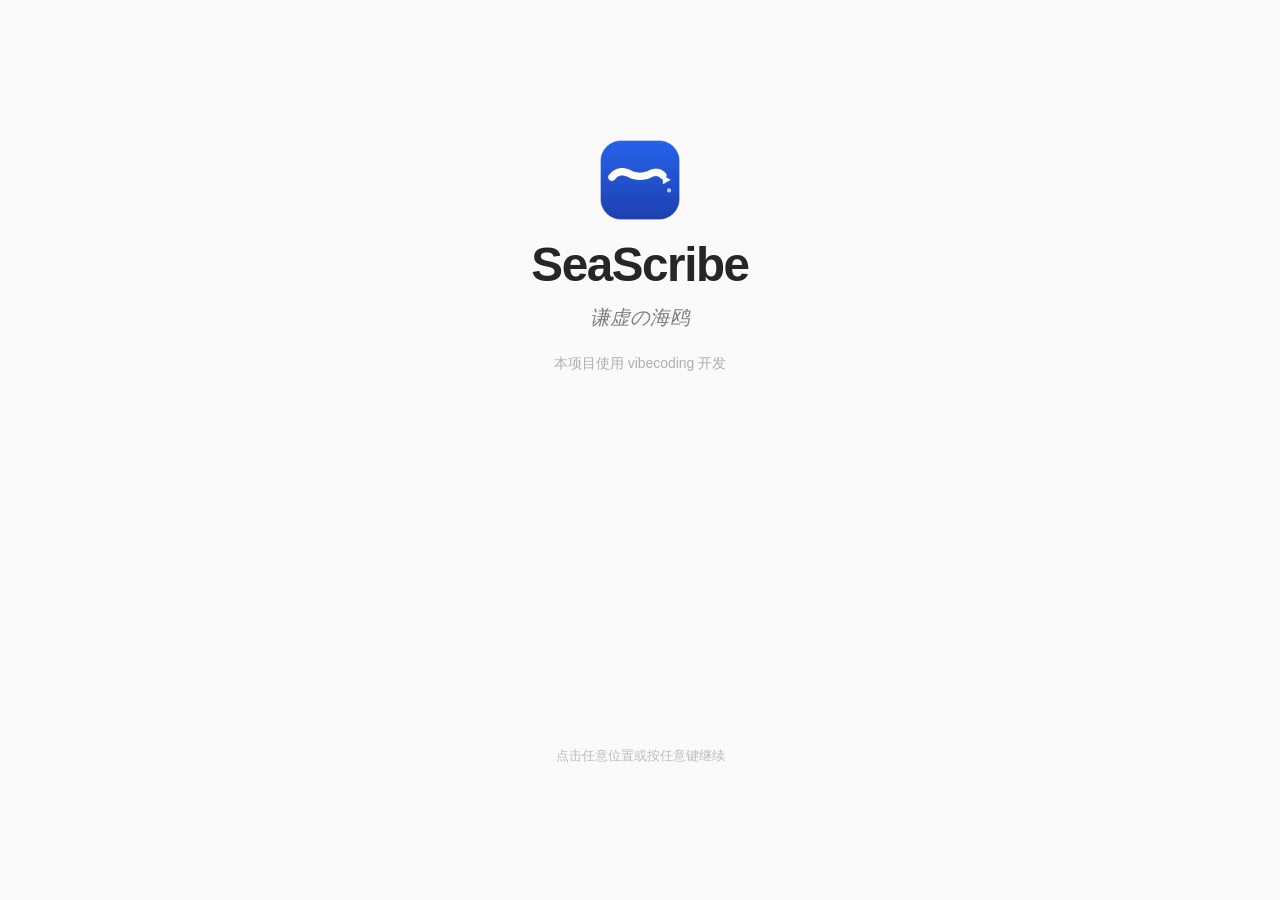
==== commit caa396cb: "v6.1.4: 版本号统一管理 + 资源缓存自动化 - config/config.js 新增 version 单一版本源，开屏动画/顶栏自动读取   （此前硬编码 v5.0.0 从未更新） - 服务" ====
--- a/index.html
+++ b/index.html
@@ -45,6 +45,7 @@
     <span id="pick-decorative-text" class="pick-decorative-text"></span>
     <span id="pick-decorative-sig" class="pick-decorative-sig"></span>
   </div>
+  <div id="pick-decorative-cards" class="pick-decorative-cards hidden"></div>
   <span class="pick-decorative-hint">点击屏幕继续</span>
 </div>
 <div id="pick-process" class="pick-process hidden"></div>
@@ -64,6 +65,25 @@
       <span class="picker-section-label">🎲 随机方式</span>
       <div id="picker-method-group" class="picker-radio-group">
         <!-- JS 动态渲染 -->
+      </div>
+    </div>
+
+    <div class="picker-section">
+      <span class="picker-section-label">👥 点几人</span>
+      <div class="picker-count-row">
+        <button id="picker-count-minus" class="btn btn-ghost btn-sm-picker" title="减少人数" type="button">−</button>
+        <span id="picker-count-value" class="picker-count-value">1</span>
+        <button id="picker-count-plus" class="btn btn-ghost btn-sm-picker" title="增加人数" type="button">+</button>
+        <span class="picker-count-unit">人</span>
+        <span id="picker-count-hint" class="picker-count-hint hidden">一次最多 10 人</span>
+      </div>
+    </div>
+
+    <div class="picker-section picker-multi-section hidden" id="picker-multi-section">
+      <span class="picker-section-label">🎬 多人动画</span>
+      <div class="picker-multi-radio-row">
+        <label class="picker-radio-item-slim"><input type="radio" name="picker-multi-mode" value="simultaneous" checked><span>同时定格</span></label>
+        <label class="picker-radio-item-slim"><input type="radio" name="picker-multi-mode" value="sequential"><span>逐个定格</span></label>
       </div>
     </div>
 
@@ -125,7 +145,7 @@
     <img class="splash-logo" src="main/logo.png" alt="">
     <span class="splash-title">SeaScribe</span>
     <span class="splash-author">谦虚の海鸥</span>
-    <span class="splash-version">v5.0.0</span>
+    <span class="splash-version" id="splash-version"></span>
     <span class="splash-vibecoding">本项目使用 vibecoding 开发</span>
     <div id="splash-log" class="splash-log"></div>
     <span class="splash-hint">点击任意位置或按任意键继续</span>
@@ -134,7 +154,7 @@
 
 <!-- ========== 顶栏 ========== -->
 <header class="topbar">
-  <span class="topbar-brand" id="brand-logo" title="回到学科选择"><img class="topbar-logo" src="main/logo.png" alt="">SeaScribe</span><span class="topbar-version">v5.0.0</span>
+  <span class="topbar-brand" id="brand-logo" title="回到学科选择"><img class="topbar-logo" src="main/logo.png" alt="">SeaScribe</span><span class="topbar-version" id="topbar-version"></span>
   <span class="topbar-spacer"></span>
   <div class="topbar-picker" id="topbar-picker">
     <span id="pick-result" class="pick-result"></span>
